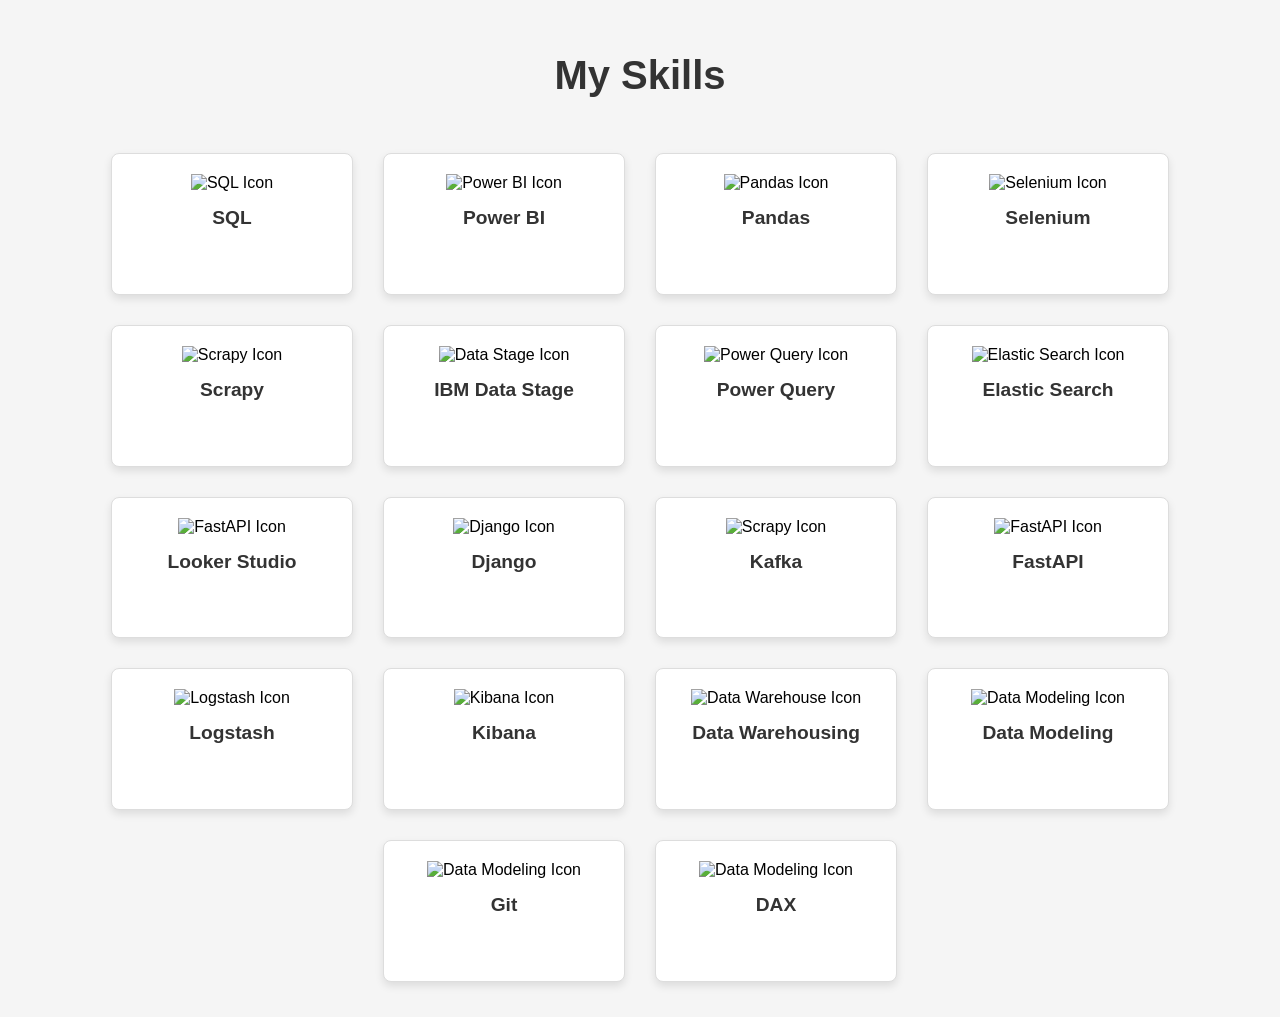
==== skills.html @ 9528f49d "Create skills.html" ====
<!DOCTYPE html>
<html lang="en">
<head>
    <meta charset="UTF-8">
    <meta name="viewport" content="width=device-width, initial-scale=1.0">
    <title>My Skills</title>
    <link rel="stylesheet" href="styles.css">
    <style>
        body {
            font-family: Arial, sans-serif;
            margin: 0;
            padding: 0;
            background-color: #f5f5f5;
        }
        .container {
            max-width: 1200px;
            margin: 0 auto;
            padding: 20px;
        }
        .title {
            text-align: center;
            margin-bottom: 40px;
        }
        .title h2 {
            font-size: 2.5rem;
            color: #333;
        }
        .skills-wrapper {
            display: flex;
            flex-wrap: wrap;
            justify-content: center;
        }
        .skill-card {
            background: #fff;
            border: 1px solid #ddd;
            border-radius: 8px;
            padding: 20px;
            margin: 15px;
            width: 200px;
            text-align: center;
            box-shadow: 0 4px 8px rgba(0, 0, 0, 0.1);
            transition: transform 0.3s ease;
        }
        .skill-card:hover {
            transform: translateY(-5px);
        }
        .skill-card img {
            width: 70px;
            height: 70px;
            object-fit: contain;
        }

        
        .skill-card h5, .skill-card h6 {
            font-size: 1.2rem; /* Consistent font size */
            margin-top: 15px;
            color: #333; /* Unified color */
        }


    </style>
</head>
<body>
    <div class="container">
        <div class="title">
            <h2>My Skills</h2>
        </div>
        <div class="skills-wrapper">
            <!-- Skill Cards -->
            <div class="skill-card">
                <div class="icon">
                    <img src="images/skills/icon-sql.png" alt="SQL Icon">
                </div>
                <h5>SQL</h5>
            </div>
            <div class="skill-card">
                <div class="icon">
                    <img src="images/skills/icon-power-bi.png" alt="Power BI Icon">
                </div>
                <h6>Power BI</h6>
            </div>
            <div class="skill-card">
                <div class="icon">
                    <img src="images/skills/icon-pandas.png" alt="Pandas Icon">
                </div>
                <h6>Pandas</h6>
            </div>
            <div class="skill-card">
                <div class="icon">
                    <img src="images/skills/icon-selenium.png" alt="Selenium Icon">
                </div>
                <h5>Selenium</h5>
            </div>
            <div class="skill-card">
                <div class="icon">
                    <img src="images/skills/icon-scrapy.png" alt="Scrapy Icon">
                </div>
                <h5>Scrapy</h5>
            </div>
            <div class="skill-card">
                <div class="icon">
                    <img src="images/skills/icon-datastage.png" alt="Data Stage Icon">
                </div>
                <h6>IBM Data Stage</h6>
            </div>
            <div class="skill-card">
                <div class="icon">
                    <img src="images/skills/icon-power-query.png" alt="Power Query Icon">
                </div>
                <h5>Power Query</h5>
            </div>
            <div class="skill-card">
                <div class="icon">
                    <img src="images/skills/icon-elasticsearch.png" alt="Elastic Search Icon">
                </div>
                <h5>Elastic Search</h5>
            </div>
            <div class="skill-card">
                <div class="icon">
                    <img src="images/skills/icon-looker.png" alt="FastAPI Icon">
                </div>
                <h6>Looker Studio</h6>
            </div> 
            <div class="skill-card">
                <div class="icon">
                    <img src="images/skills/icon-django.png" alt="Django Icon">
                </div>
                <h6>Django</h6>
            </div> 
            <div class="skill-card">
                <div class="icon">
                    <img src="images/skills/icon-kafka.png" alt="Scrapy Icon">
                </div>
                <h5>Kafka</h5>
            </div>
            <div class="skill-card">
                    <div class="icon">
                        <img src="images/skills/icon-fast-api.png" alt="FastAPI Icon">
                    </div>
                    <h6>FastAPI</h6>
            </div>
                     
            <div class="skill-card">
                <div class="icon">
                    <img src="images/skills/icon-logstash.png" alt="Logstash Icon">
                </div>
                <h6>Logstash</h6>
            </div>
            <div class="skill-card">
                <div class="icon">
                    <img src="images/skills/icon-kibana.png" alt="Kibana Icon">
                </div>
                <h6>Kibana</h6>
            </div>
            <div class="skill-card">
                <div class="icon">
                    <img src="images/skills/icon-data-warehouse.png" alt="Data Warehouse Icon">
                </div>
                <h6>Data Warehousing</h6>
            </div>
            <div class="skill-card">
                <div class="icon">
                    <img src="images/skills/icon-data-modeling.png" alt="Data Modeling Icon">
                </div>
                <h6>Data Modeling</h6>
            </div>
            <div class="skill-card">
                <div class="icon">
                    <img src="images/skills/icon-git.png" alt="Data Modeling Icon">
                </div>
                <h6>Git</h6>
            </div>
            <div class="skill-card">
                <div class="icon">
                    <img src="images/skills/icon-dax.png" alt="Data Modeling Icon">
                </div>
                <h6>DAX</h6>
            </div>
        </div>
    </div>
</body>
</html>
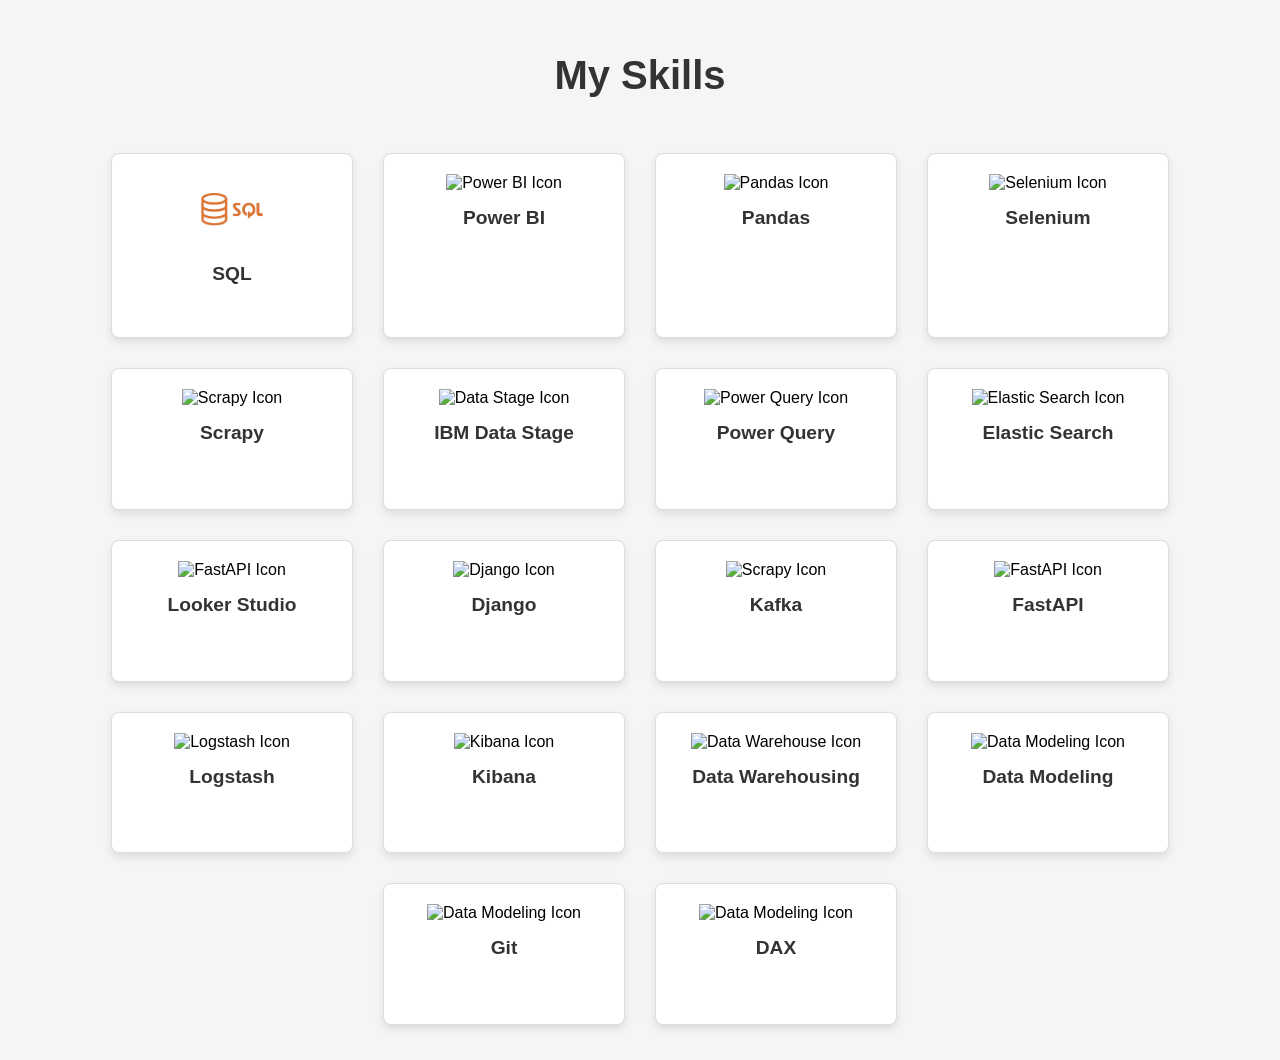
==== commit c193b57d: "Fix image source path for SQL icon" ====
--- a/skills.html
+++ b/skills.html
@@ -69,7 +69,7 @@
             <!-- Skill Cards -->
             <div class="skill-card">
                 <div class="icon">
-                    <img src="images/skills/icon-sql.png" alt="SQL Icon">
+                    <img src="images/Skills/icon-sql.png" alt="SQL Icon">
                 </div>
                 <h5>SQL</h5>
             </div>
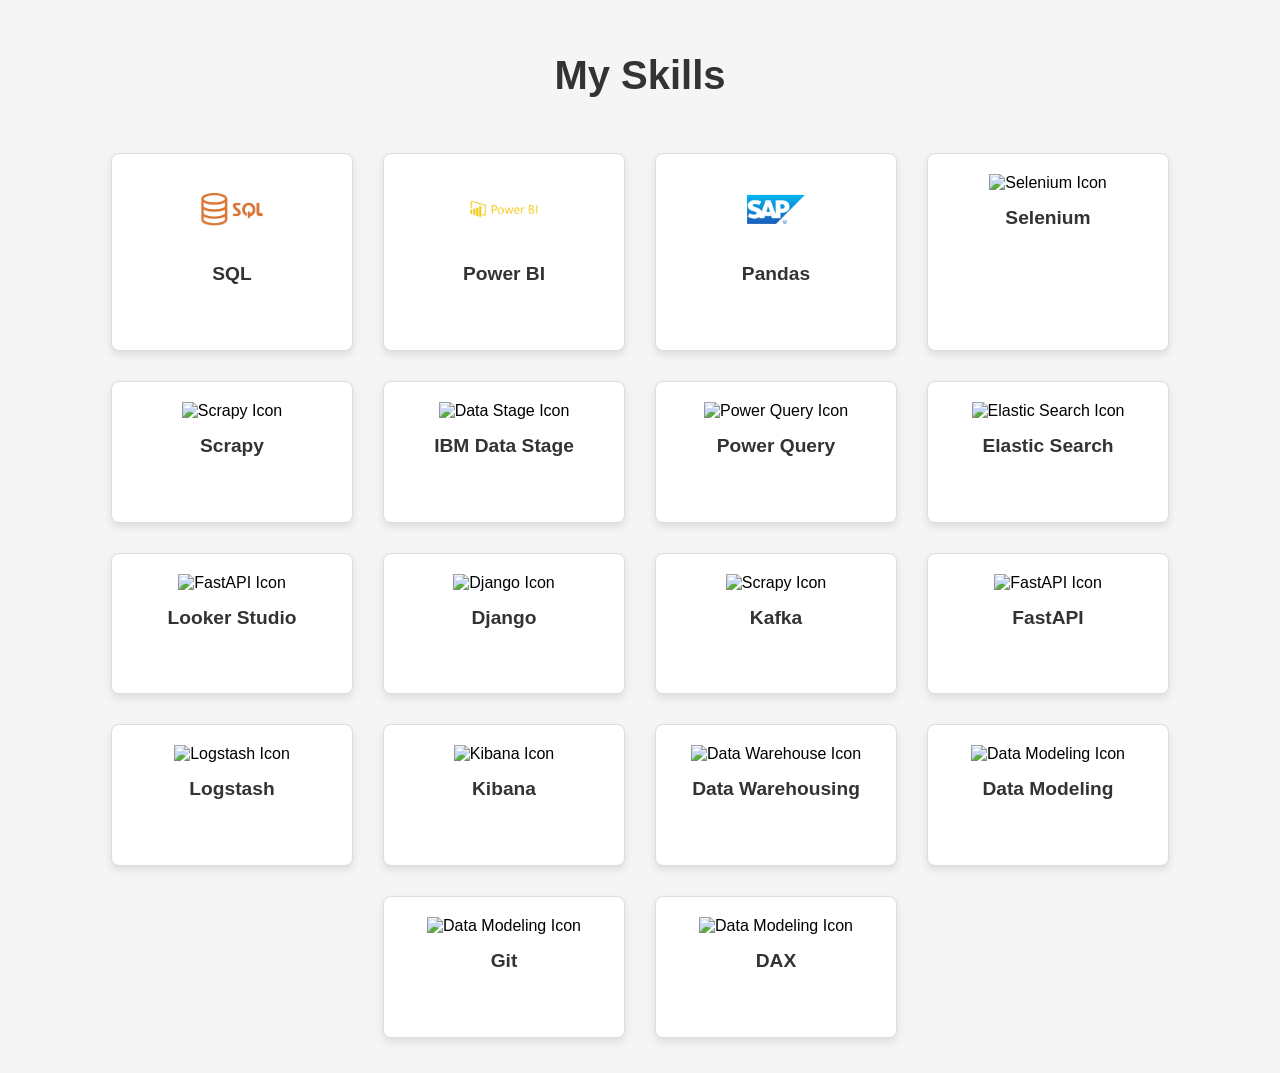
==== commit 93bfb5de: "Update skills.html" ====
--- a/skills.html
+++ b/skills.html
@@ -75,13 +75,13 @@
             </div>
             <div class="skill-card">
                 <div class="icon">
-                    <img src="images/skills/icon-power-bi.png" alt="Power BI Icon">
+                    <img src="images/Skills/icon-power-bi.png" alt="Power BI Icon">
                 </div>
                 <h6>Power BI</h6>
             </div>
             <div class="skill-card">
                 <div class="icon">
-                    <img src="images/skills/icon-pandas.png" alt="Pandas Icon">
+                    <img src="images/Skills/icon-sap.png" alt="Sap Icon">
                 </div>
                 <h6>Pandas</h6>
             </div>
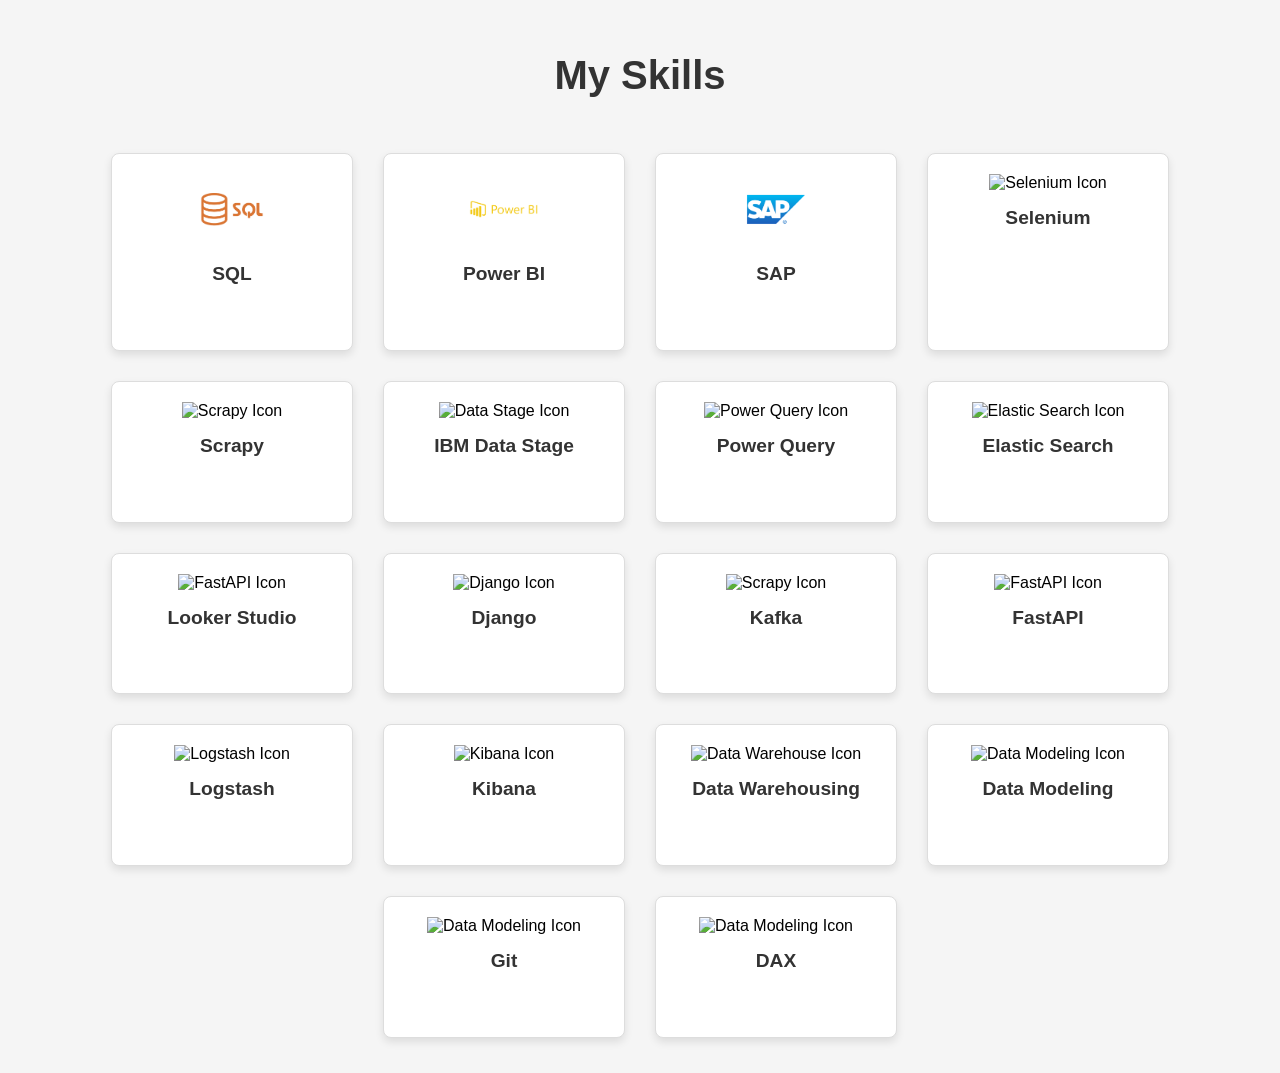
==== commit 4d497f90: "Change skill name from Pandas to SAP" ====
--- a/skills.html
+++ b/skills.html
@@ -83,7 +83,7 @@
                 <div class="icon">
                     <img src="images/Skills/icon-sap.png" alt="Sap Icon">
                 </div>
-                <h6>Pandas</h6>
+                <h6>SAP</h6>
             </div>
             <div class="skill-card">
                 <div class="icon">
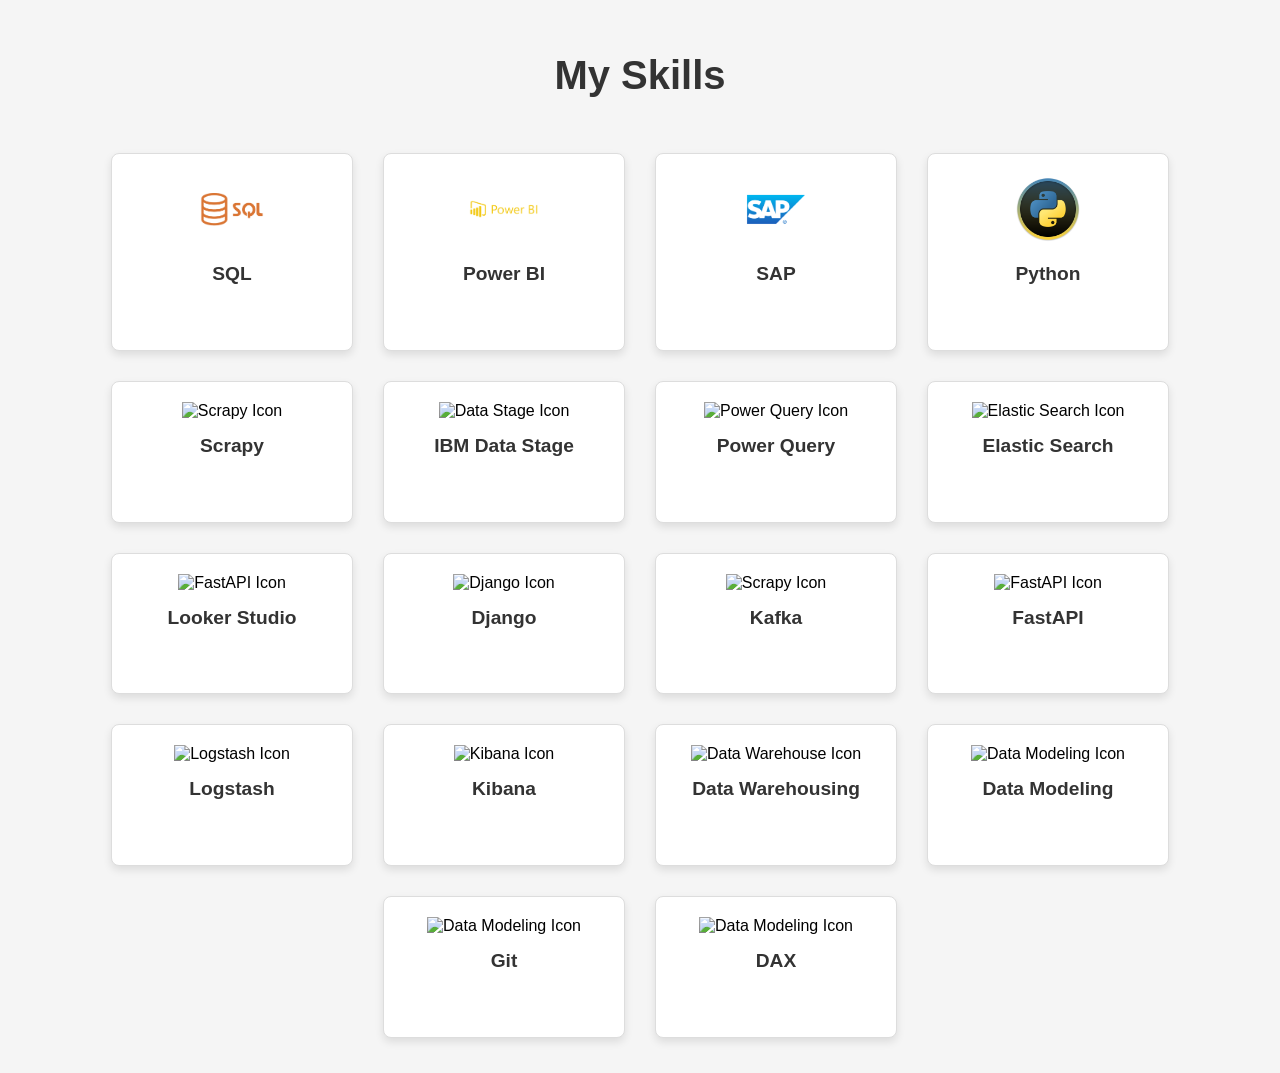
==== commit d54cc803: "Update skills.html" ====
--- a/skills.html
+++ b/skills.html
@@ -87,9 +87,9 @@
             </div>
             <div class="skill-card">
                 <div class="icon">
-                    <img src="images/skills/icon-selenium.png" alt="Selenium Icon">
+                    <img src="images/Skills/python.png" alt="Python Icon">
                 </div>
-                <h5>Selenium</h5>
+                <h5>Python</h5>
             </div>
             <div class="skill-card">
                 <div class="icon">
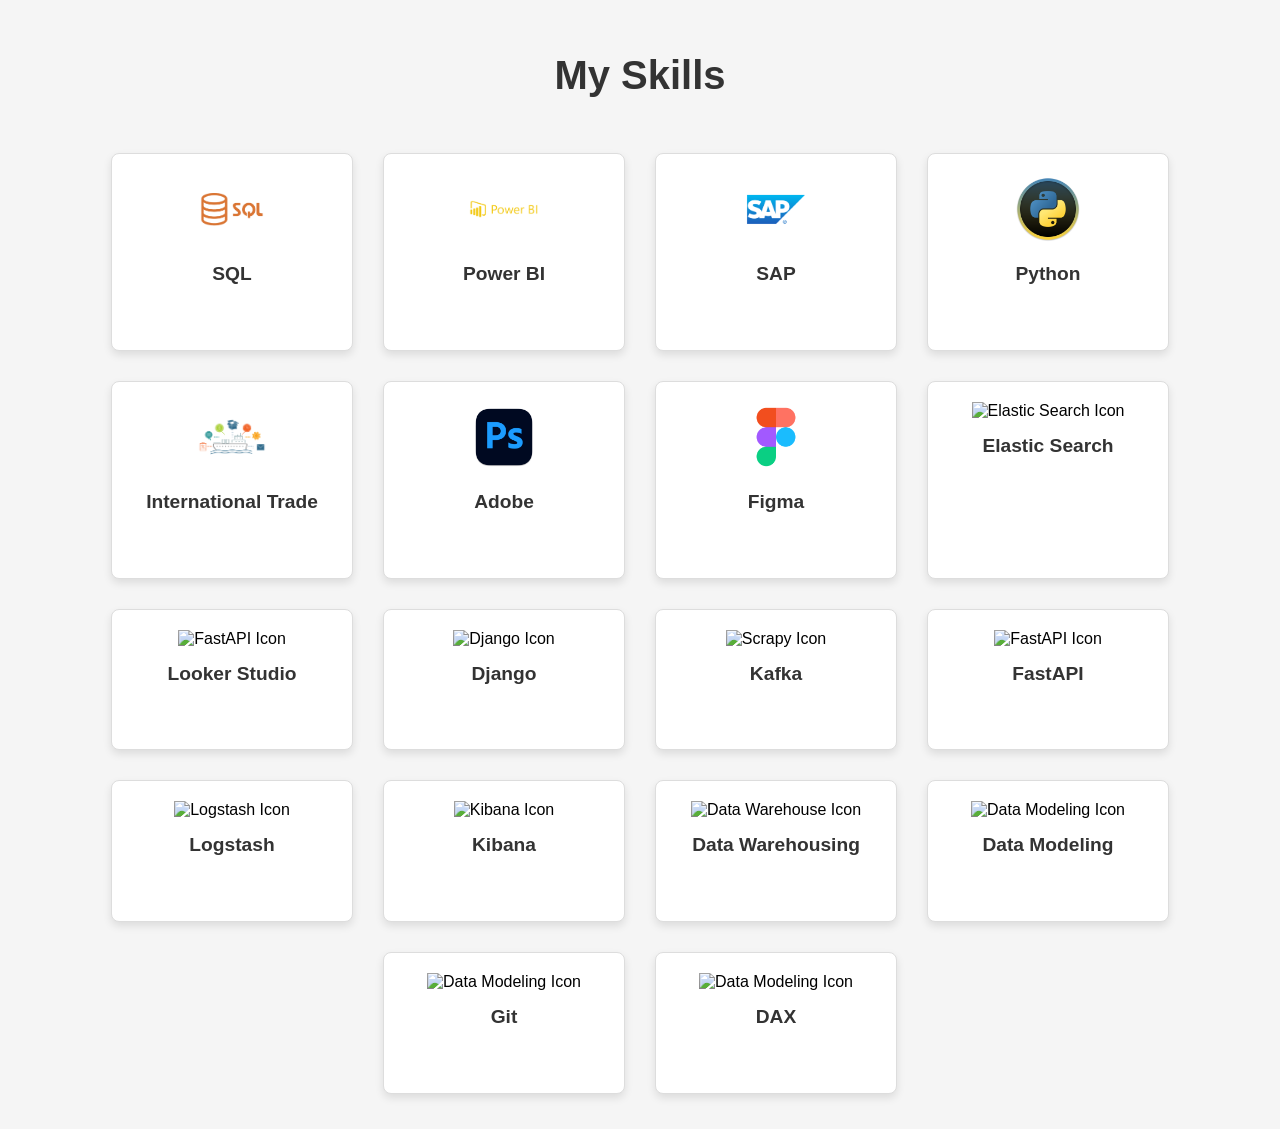
==== commit 97e81c0c: "Update skills.html" ====
--- a/skills.html
+++ b/skills.html
@@ -93,21 +93,21 @@
             </div>
             <div class="skill-card">
                 <div class="icon">
-                    <img src="images/skills/icon-scrapy.png" alt="Scrapy Icon">
+                    <img src="images/Skills/trade.png" alt="Trade Icon">
                 </div>
-                <h5>Scrapy</h5>
+                <h5>International Trade</h5>
             </div>
             <div class="skill-card">
                 <div class="icon">
-                    <img src="images/skills/icon-datastage.png" alt="Data Stage Icon">
+                    <img src="images/Skills/photoshop.png" alt="Adobe Photoshop Icon">
                 </div>
-                <h6>IBM Data Stage</h6>
+                <h6>Adobe</h6>
             </div>
             <div class="skill-card">
                 <div class="icon">
-                    <img src="images/skills/icon-power-query.png" alt="Power Query Icon">
+                    <img src="images/Skills/figma.png" alt="Figma Icon">
                 </div>
-                <h5>Power Query</h5>
+                <h5>Figma</h5>
             </div>
             <div class="skill-card">
                 <div class="icon">
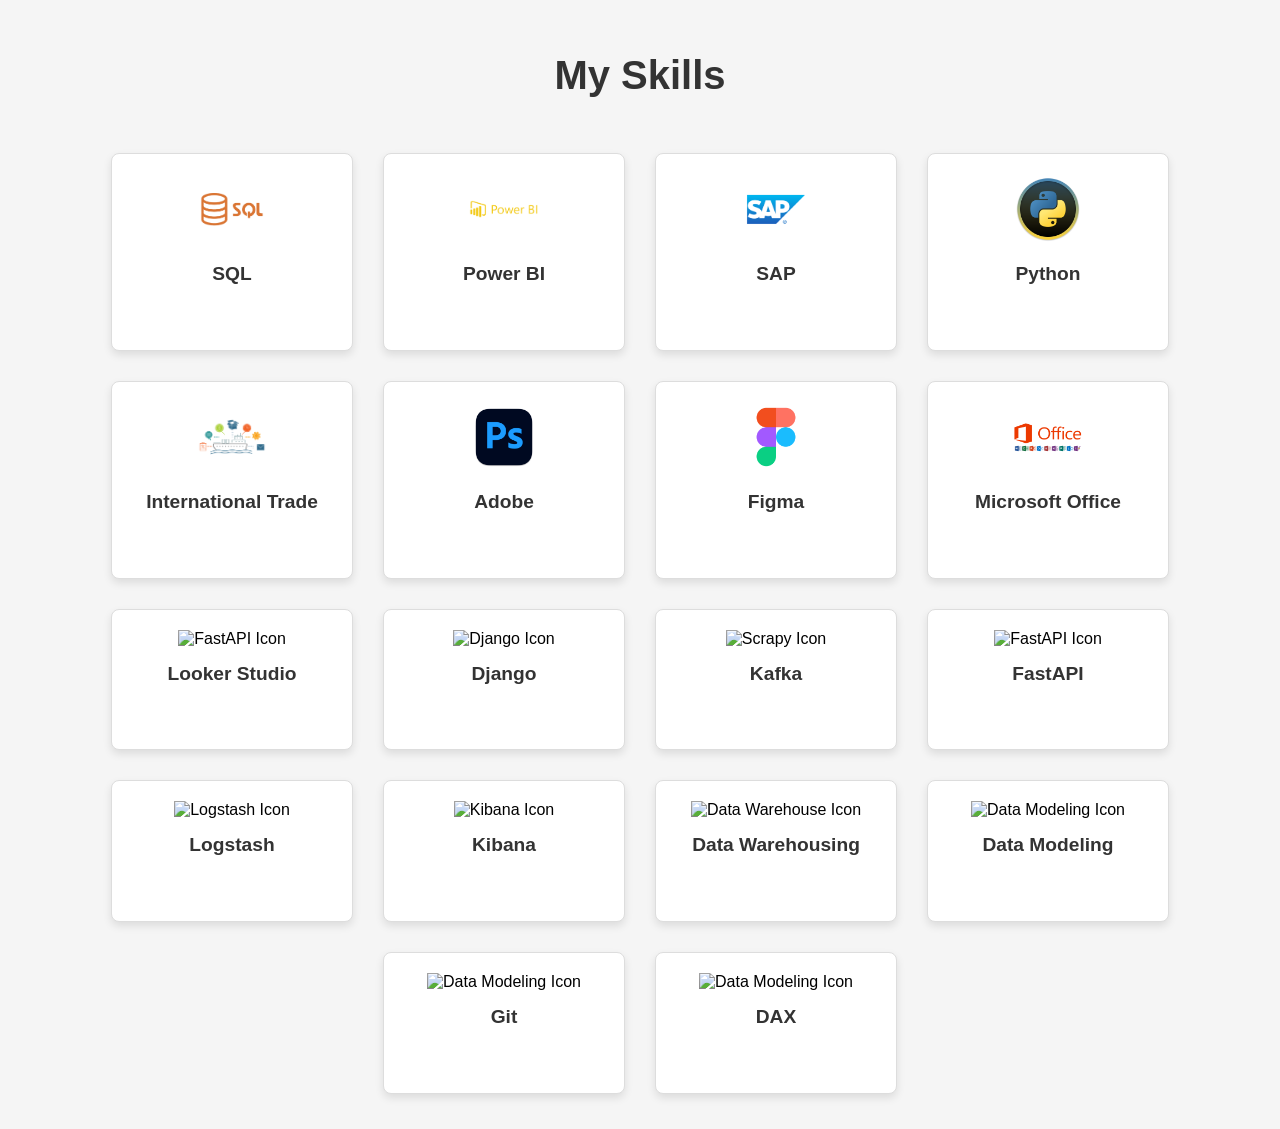
==== commit 01a999a3: "Update skills.html" ====
--- a/skills.html
+++ b/skills.html
@@ -111,9 +111,9 @@
             </div>
             <div class="skill-card">
                 <div class="icon">
-                    <img src="images/skills/icon-elasticsearch.png" alt="Elastic Search Icon">
+                    <img src="images/Skills/ms.png" alt="Microsoft Office Icon">
                 </div>
-                <h5>Elastic Search</h5>
+                <h5>Microsoft Office</h5>
             </div>
             <div class="skill-card">
                 <div class="icon">
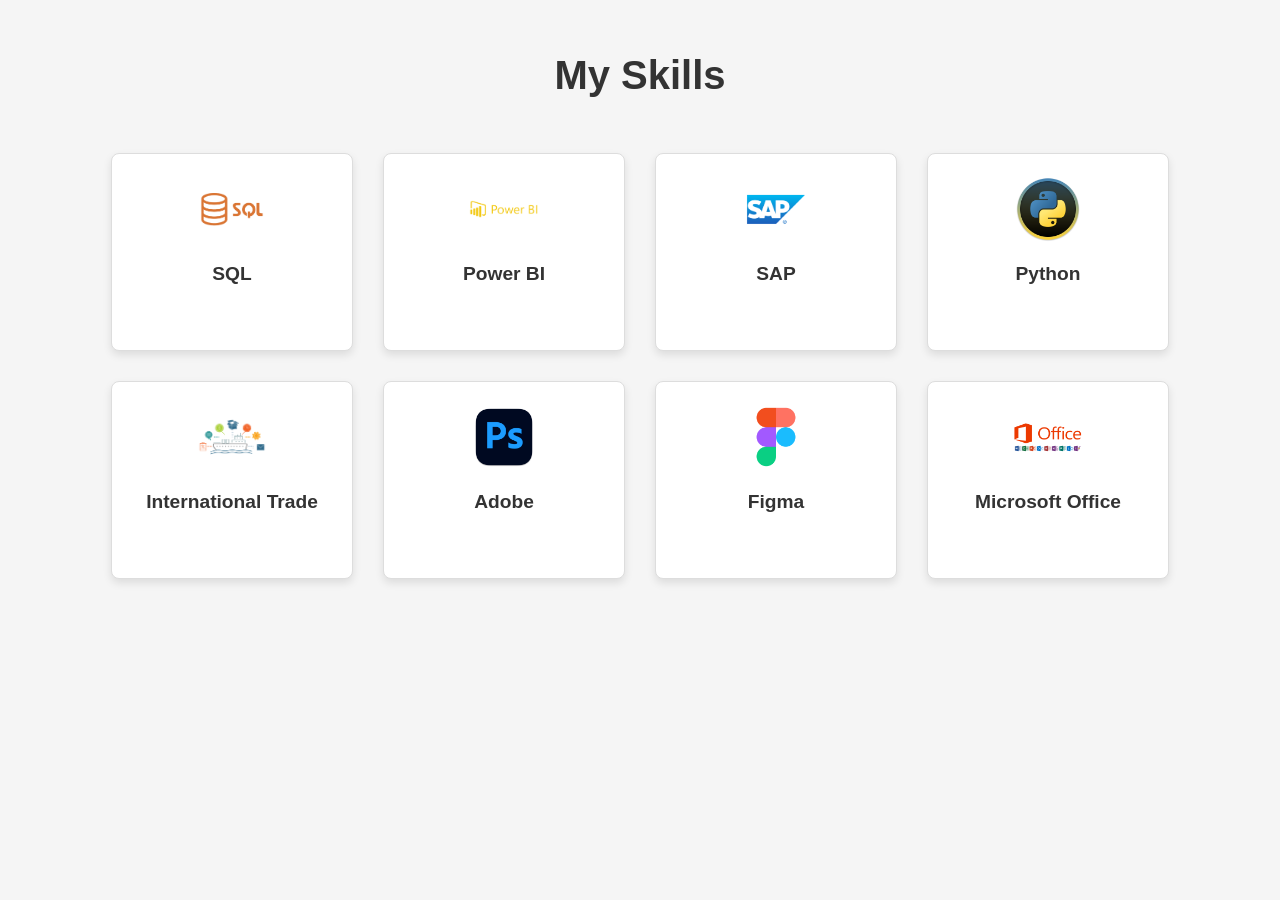
==== commit 6649b686: "Update skills.html" ====
--- a/skills.html
+++ b/skills.html
@@ -115,6 +115,7 @@
                 </div>
                 <h5>Microsoft Office</h5>
             </div>
+<!--
             <div class="skill-card">
                 <div class="icon">
                     <img src="images/skills/icon-looker.png" alt="FastAPI Icon">
@@ -175,6 +176,7 @@
                     <img src="images/skills/icon-dax.png" alt="Data Modeling Icon">
                 </div>
                 <h6>DAX</h6>
+--->
             </div>
         </div>
     </div>
